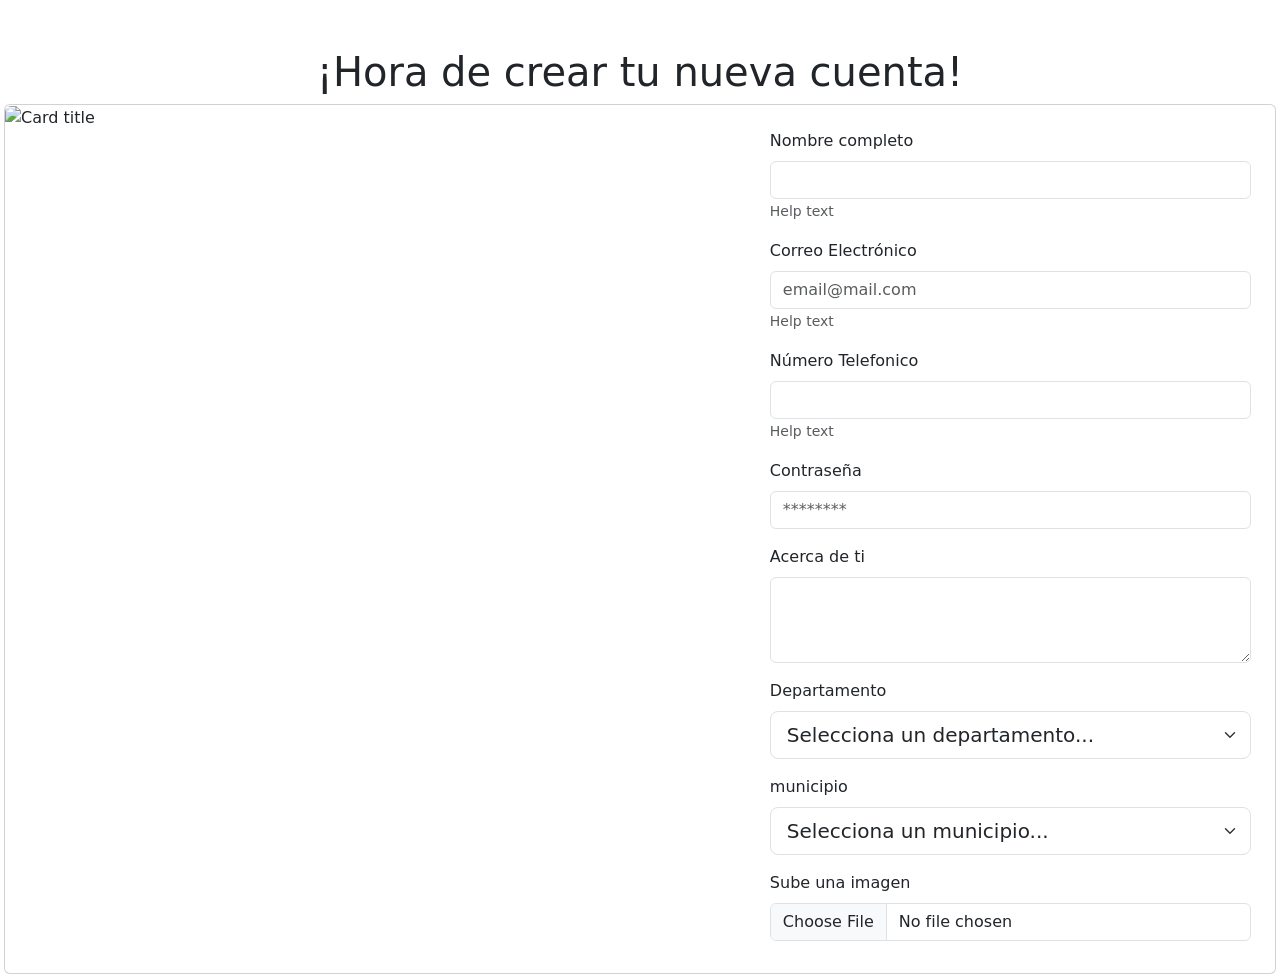
==== registro.html @ fc6c0dda "Avance 3 Registros" ====
<!DOCTYPE html>
<html lang="es">

<head>
    <meta charset="UTF-8">
    <meta name="viewport" content="width=device-width, initial-scale=1.0">
    <title>FeedTogether</title>

    <!-- Bootstrap -->
    <link href="https://cdn.jsdelivr.net/npm/bootstrap@5.3.7/dist/css/bootstrap.min.css" rel="stylesheet">

    <!-- CSS propio -->
    <link rel="stylesheet" href="css/style.css">
</head>

<body>

    <h1 class="text-center mt-5 h1">
        ¡Hora de crear tu nueva cuenta!
    </h1>

    <div class="card m-1" >
        <div class="row g-0">
            <div class="col-md-7">
                <img
                    src="img/logo.png"
                    class="img-fluid rounded-start w-100 h-100 position-sticky"
                    alt="Card title"
                />
            </div>
            <div class="col-md-5">
                <div class="card-body">
                    <form class="m-2">
                        
                        <div class="mb-3">
                            <label for="" class="form-label">Nombre completo</label>
                            <input
                            type="text"
                            class="form-control"
                            name=""
                            id=""
                            aria-describedby="helpId"
                            placeholder=""
                            />
                            <small id="helpId" class="form-text text-body-secondary"
                            >Help text</small
                            >
                        </div>
                        
                        <div class="mb-3">
                            <label for="" class="form-label">Correo Electrónico</label>
                            <input
                                type="email"
                                class="form-control"
                                name=""
                                id=""
                                aria-describedby="emailHelpId"
                                placeholder="email@mail.com"
                            />
                            <small id="emailHelpId" class="form-text text-body-secondary"
                            >Help text</small
                            >
                        </div>

                        <div class="mb-3">
                            <label for="" class="form-label">Número Telefonico</label>
                            <input
                                type="text"
                                class="form-control"
                                name=""
                                id=""
                                aria-describedby="helpId"
                                placeholder=""
                            />
                            <small id="helpId" class="form-text text-body-secondary"
                                >Help text</small
                            >
                        </div>
                        
                        <div class="mb-3">
                            <label for="" class="form-label">Contraseña</label>
                            <input
                                type="password"
                                class="form-control"
                                name=""
                                id="pwd"
                                placeholder="********"
                            />
                        </div>
                        
                        <div class="mb-3">
                            <label for="" class="form-label">Acerca de ti</label>
                            <textarea class="form-control bs-tooltip-auto" name="" id="" rows="3"></textarea>
                        </div>

                        <div class="mb-3">
                            <label for="" class="form-label">Departamento</label>
                            <select
                                
                                class="form-select form-select-lg"
                                name="departamentos"
                                id="departamentos"
                            >
                                <option value="">Selecciona un departamento...</option>
                                <option value="ahuachapan">Ahuachapán</option>
                                <option value="santa_ana">Santa Ana</option>
                                <option value="chalatenango">Chalatenango</option>
                                <option value="la_libertad">La Libertad</option>
                                <option value="san_salvador">San Salvador</option>
                                <option value="cuscatlan">Cuscatlán</option>
                                <option value="sonsonate">Sonsonate</option>
                                <option value="la_paz">La Paz</option>
                                <option value="cabañas">Cabañas</option>
                                <option value="san_vicente">San Vicente</option>
                                <option value="usulutan">Usulután</option>
                                <option value="san_miguel">San Miguel</option>
                                <option value="morazan">Morazán</option>
                                <option value="la_union">La Unión</option>
                            </select>
                        </div>

                        <div class="mb-3">
                            <label for="" class="form-label">municipio</label>
                            <select
                                class="form-select form-select-lg"
                                name=""
                                id=""
                            >
                                
                                <option value="">Selecciona un municipio...</option>
                                <!-- AHUACHAPÁN -->
                                <option value="ahuachapan_centro">Ahuachapán Centro</option>
                                <option value="ahuachapan_norte">Ahuachapán Norte</option>
                                <option value="ahuachapan_sur">Ahuachapán Sur</option>
                                <!-- CABAÑAS -->
                                <option value="cabanas_este">Cabañas Este</option>
                                <option value="cabanas_oeste">Cabañas Oeste</option>
                                <!-- CHALATENANGO -->
                                <option value="chalatenango_centro">Chalatenango Centro</option>
                                <option value="chalatenango_norte">Chalatenango Norte</option>
                                <option value="chalatenango_sur">Chalatenango Sur</option>
                                <!-- CUSCATLÁN -->
                                <option value="cuscatlan_norte">Cuscatlán Norte</option>
                                <option value="cuscatlan_sur">Cuscatlán Sur</option>
                                <!-- LA LIBERTAD -->
                                <option value="la_libertad_centro">La Libertad Centro</option>
                                <option value="la_libertad_costa">La Libertad Costa</option>
                                <option value="la_libertad_este">La Libertad Este</option>
                                <option value="la_libertad_norte">La Libertad Norte</option>
                                <option value="la_libertad_oeste">La Libertad Oeste</option>
                                <option value="la_libertad_sur">La Libertad Sur</option>
                                <!-- LA PAZ -->
                                <option value="la_paz_centro">La Paz Centro</option>
                                <option value="la_paz_este">La Paz Este</option>
                                <option value="la_paz_oeste">La Paz Oeste</option>
                                <!-- LA UNIÓN -->
                                <option value="la_union_centro">La Unión Centro</option>
                                <option value="la_union_norte">La Unión Norte</option>
                                <option value="la_union_sur">La Unión Sur</option>
                                <!-- MORAZÁN -->
                                <option value="morazan_norte">Morazán Norte</option>
                                <option value="morazan_sur">Morazán Sur</option>
                                <!-- SAN MIGUEL -->
                                <option value="san_miguel_centro">San Miguel Centro</option>
                                <option value="san_miguel_norte">San Miguel Norte</option>
                                <option value="san_miguel_oeste">San Miguel Oeste</option>
                                <!-- SAN SALVADOR -->
                                <option value="san_salvador_centro">San Salvador Centro</option>
                                <option value="san_salvador_este">San Salvador Este</option>
                                <option value="san_salvador_norte">San Salvador Norte</option>
                                <option value="san_salvador_oeste">San Salvador Oeste</option>
                                <option value="san_salvador_sur">San Salvador Sur</option>
                                <!-- SAN VICENTE -->
                                <option value="san_vicente_centro">San Vicente Centro</option>
                                <option value="san_vicente_norte">San Vicente Norte</option>
                                <option value="san_vicente_sur">San Vicente Sur</option>
                                <!-- SANTA ANA -->
                                <option value="santa_ana_centro">Santa Ana Centro</option>
                                <option value="santa_ana_este">Santa Ana Este</option>
                                <option value="santa_ana_norte">Santa Ana Norte</option>
                                <option value="santa_ana_oeste">Santa Ana Oeste</option>
                                <!-- SONSONATE -->
                                <option value="sonsonate_centro">Sonsonate Centro</option>
                                <option value="sonsonate_este">Sonsonate Este</option>
                                <option value="sonsonate_norte">Sonsonate Norte</option>
                                <option value="sonsonate_oeste">Sonsonate Oeste</option>
                                <!-- USULUTÁN -->
                                <option value="usulutan_centro">Usulután Centro</option>
                                <option value="usulutan_este">Usulután Este</option>
                                <option value="usulutan_norte">Usulután Norte</option>
                                
                            </select>
                        </div>
                        <div class="mb-3">
                            <label for="" class="form-label">Sube una imagen</label>
                            <input
                                type="file"
                                class="form-control"
                                name=""
                                id=""
                                placeholder=""
                                aria-describedby="fileHelpId"
                            />
                        </div>
                        
                        
                        





        
                    </form>
                </div>
            </div>
        </div>
    </div>
    
    
    





    <!-- Bootstrap JS -->
    <script src="https://cdn.jsdelivr.net/npm/bootstrap@5.3.7/dist/js/bootstrap.bundle.min.js"></script>

    <!-- JavaScript propio -->
    <script src="javascript/script.js"></script>

</body>

</html>
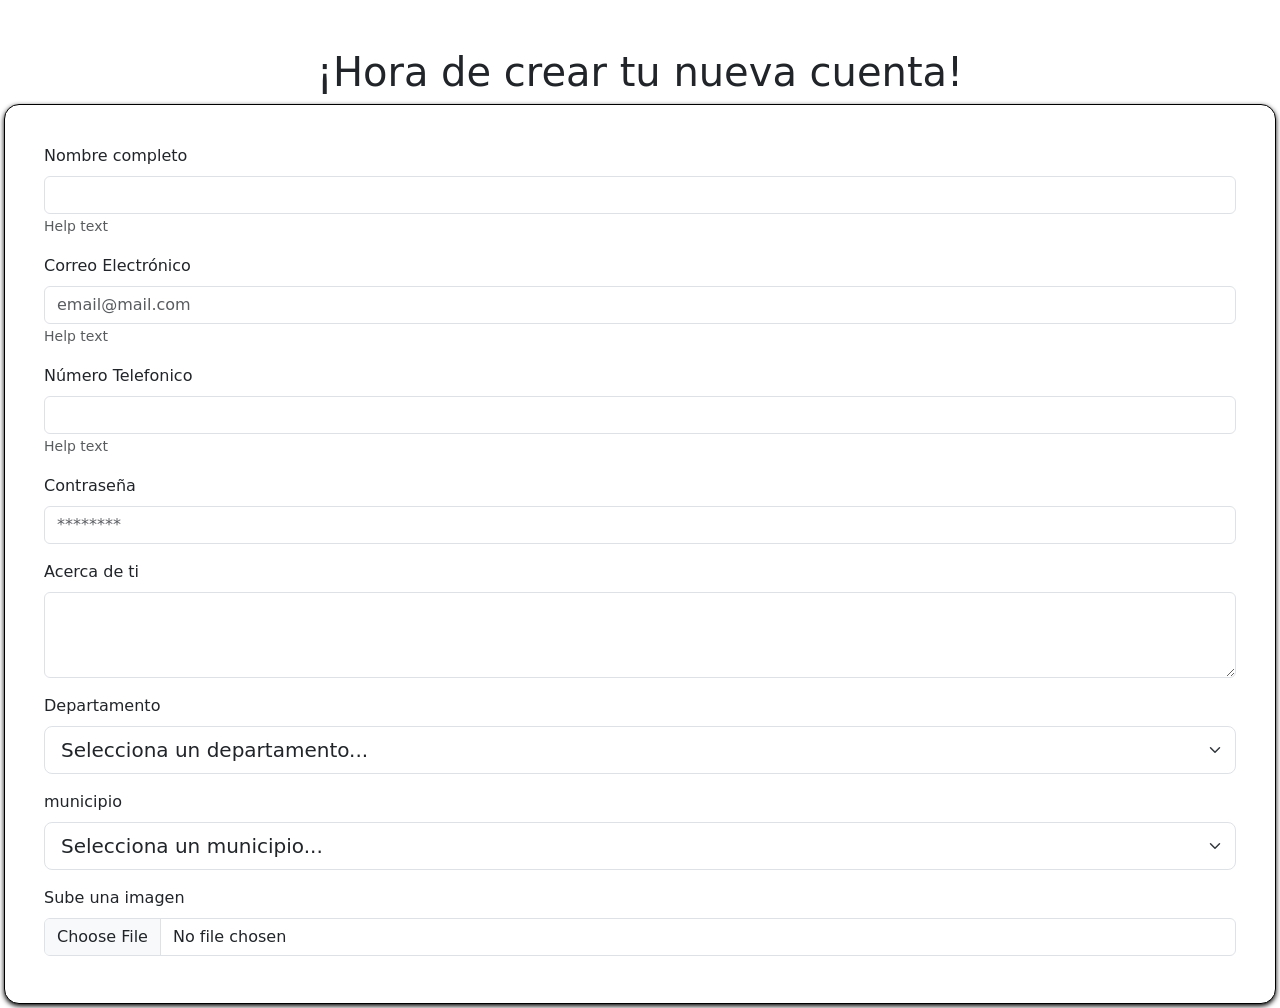
==== commit b07d3c70: "Cambiosderegistro" ====
--- a/registro.html
+++ b/registro.html
@@ -21,22 +21,16 @@
 
     <div class="card m-1" >
         <div class="row g-0">
-            <div class="col-md-7">
-                <img
-                    src="img/logo.png"
-                    class="img-fluid rounded-start w-100 h-100 position-sticky"
-                    alt="Card title"
-                />
-            </div>
-            <div class="col-md-5">
-                <div class="card-body">
-                    <form class="m-2">
-                        
-                        <div class="mb-3">
-                            <label for="" class="form-label">Nombre completo</label>
-                            <input
-                            type="text"
-                            class="form-control"
+            
+            
+            <div class="card-body">
+                <form class="m-2">
+                        
+                    <div class="mb-3">
+                        <label for="" class="form-label">Nombre completo</label>
+                        <input
+                        type="text"
+                        class="form-control"
                             name=""
                             id=""
                             aria-describedby="helpId"
@@ -213,7 +207,7 @@
         
                     </form>
                 </div>
-            </div>
+            
         </div>
     </div>
     
--- a/css/style.css
+++ b/css/style.css
@@ -0,0 +1,126 @@
+/*SOLICITUDES.PHP CSS*/
+/*contenedor*/
+.contenedor-sol{
+    width: 70%;
+    margin: 30px auto;
+}
+
+/*Solicitudes activas*/
+.titulo{
+    margin-bottom: 20px;
+    margin-left: 30px;
+    font-size: 150px;
+    text-align: center;
+}
+
+/*search box*/
+.search-box{
+    display: flex;
+    align-items: center;
+    border: 1px solid black;
+    border-radius: 40px;
+    background: white;
+    padding: 10px 15px;
+    margin-bottom: 30px;
+}
+
+/*lupita*/
+.search-box img{
+    width: 70px;
+    height: 70px;
+}
+
+/*barra de busqueda*/
+.search-box input{
+    width: 200%;
+    border: none;
+    outline: none;
+    margin-left: 15px;
+    font-size: 60px;
+}
+
+/*formato tarjetas*/
+.contenedor-card{
+    display: flex;
+    gap: 20px;
+    background-color: white;
+    border: 1px solid black;
+    border-radius: 40px;
+    padding: 15px;
+    margin-bottom: 20px;
+}
+
+.card{
+    display: flex;
+    gap: 20px;
+    background-color: white;
+    border-radius: 15px;
+    padding: 15px;
+    border: 1px solid black;
+    box-shadow: 0 2px 5px rgba(0, 0, 0, 1);
+}
+
+.card img{
+    width: 170px;
+    height: 120px;
+    object-fit: cover;
+    border-radius: 15px;
+}
+
+/*informacion del lugar que solicita la comida*/
+.info{
+    flex: 1;
+}
+
+.info h2{
+    margin-bottom: 10px;
+}
+
+.info p{
+    color: black;
+    margin-bottom: 15px;
+}
+
+/*div de la comida solicitada*/ 
+.comida{
+    display: flex;
+    gap: 10px;
+    margin-bottom: 18px;
+    flex-wrap: wrap;
+}
+
+.comida span{
+    border: 1px solid black;
+    border-radius: 20px;
+    padding: 5px 15px;
+}
+
+.botones{
+    display: flex;
+    gap: 10px;
+}
+
+/*diseño boton detalles*/
+.botones button{
+    padding: 10px 18px;
+    border-radius: 20px;
+    cursor: pointer;
+    border: 1px solid black;
+}
+
+/*diseño boton ayudar*/
+.ayudar{
+    background-color: green;
+    color: white;
+    border: none;
+}
+
+/*COMPROMETER.PHP CSS*/
+.contenedor-com{
+    
+}
+
+
+
+
+
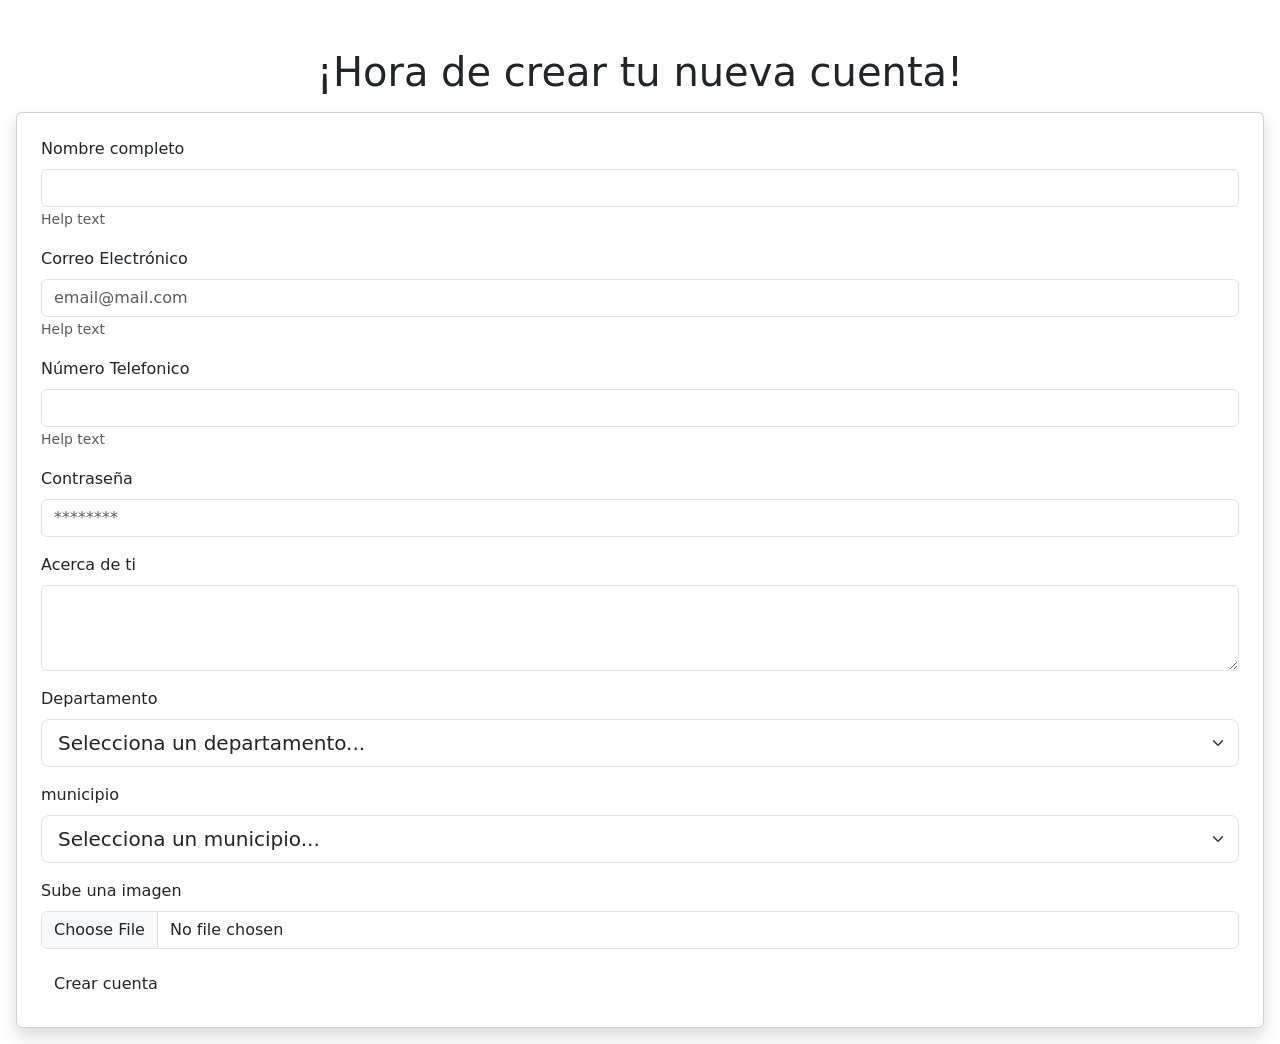
==== commit 1d1a788b: "Sufrimiento" ====
--- a/registro.html
+++ b/registro.html
@@ -1,229 +1,211 @@
-<!DOCTYPE html>
+<!doctype html>
 <html lang="es">
-
-<head>
-    <meta charset="UTF-8">
-    <meta name="viewport" content="width=device-width, initial-scale=1.0">
+  <head>
+    <meta charset="UTF-8" />
+    <meta name="viewport" content="width=device-width, initial-scale=1.0" />
     <title>FeedTogether</title>
 
     <!-- Bootstrap -->
-    <link href="https://cdn.jsdelivr.net/npm/bootstrap@5.3.7/dist/css/bootstrap.min.css" rel="stylesheet">
+    <link
+      href="https://cdn.jsdelivr.net/npm/bootstrap@5.3.7/dist/css/bootstrap.min.css"
+      rel="stylesheet"
+    />
 
     <!-- CSS propio -->
-    <link rel="stylesheet" href="css/style.css">
-</head>
-
-<body>
-
-    <h1 class="text-center mt-5 h1">
-        ¡Hora de crear tu nueva cuenta!
-    </h1>
-
-    <div class="card m-1" >
-        <div class="row g-0">
+    <link rel="stylesheet" href="css/style.css" />
+  </head>
+
+  <body style="background-color: ;">
+    <h1 class="text-center mt-5 h1">¡Hora de crear tu nueva cuenta!</h1>
+
+    <div class="card m-3 rounded shadow">
+      <div class="row g-0">
+        <div class="card-body">
+          <form class="m-2">
+            <div class="mb-3">
+              <label for="" class="form-label">Nombre completo</label>
+              <input
+                type="text"
+                class="form-control"
+                name="nombreUsuario"
+                id="nombreUsuario"
+                aria-describedby="helpId"
+                placeholder=""
+              />
+              <small id="helpId" class="form-text text-body-secondary"
+                >Help text</small
+              >
+            </div>
+
+            <div class="mb-3">
+              <label for="" class="form-label">Correo Electrónico</label>
+              <input
+                type="email"
+                class="form-control"
+                name="emailRegistro"
+                id="emailRegistro"
+                aria-describedby="emailHelpId"
+                placeholder="email@mail.com"
+              />
+              <small id="emailHelpId" class="form-text text-body-secondary"
+                >Help text</small
+              >
+            </div>
+
+            <div class="mb-3">
+              <label for="" class="form-label">Número Telefonico</label>
+              <input
+                type="text"
+                class="form-control"
+                name="telRegistro"
+                id="telRegistro"
+                aria-describedby="helpId"
+                placeholder=""
+              />
+              <small id="helpId" class="form-text text-body-secondary"
+                >Help text</small
+              >
+            </div>
+
+            <div class="mb-3">
+              <label for="" class="form-label">Contraseña</label>
+              <input
+                type="password"
+                class="form-control"
+                name="pwdRegistro"
+                id="pwdRegistro"
+                placeholder="********"
+              />
+            </div>
+
+            <div class="mb-3">
+              <label for="" class="form-label">Acerca de ti</label>
+              <textarea
+                class="form-control bs-tooltip-auto"
+                name="aboutRegistro"
+                id="aboutRegistro"
+                rows="3"
+              ></textarea>
+            </div>
+
+            <div class="mb-3">
+              <label for="" class="form-label">Departamento</label>
+              <select
+                class="form-select form-select-lg"
+                name="departamentos"
+                id="departamentos"
+              >
+                <option value="">Selecciona un departamento...</option>
+                <option value="ahuachapan">Ahuachapán</option>
+                <option value="santa_ana">Santa Ana</option>
+                <option value="chalatenango">Chalatenango</option>
+                <option value="la_libertad">La Libertad</option>
+                <option value="san_salvador">San Salvador</option>
+                <option value="cuscatlan">Cuscatlán</option>
+                <option value="sonsonate">Sonsonate</option>
+                <option value="la_paz">La Paz</option>
+                <option value="cabañas">Cabañas</option>
+                <option value="san_vicente">San Vicente</option>
+                <option value="usulutan">Usulután</option>
+                <option value="san_miguel">San Miguel</option>
+                <option value="morazan">Morazán</option>
+                <option value="la_union">La Unión</option>
+              </select>
+            </div>
+
+            <div class="mb-3">
+              <label for="" class="form-label">municipio</label>
+              <select class="form-select form-select-lg" name="" id="">
+                <option value="">Selecciona un municipio...</option>
+                <!-- AHUACHAPÁN -->
+                <option value="ahuachapan_centro">Ahuachapán Centro</option>
+                <option value="ahuachapan_norte">Ahuachapán Norte</option>
+                <option value="ahuachapan_sur">Ahuachapán Sur</option>
+                <!-- CABAÑAS -->
+                <option value="cabanas_este">Cabañas Este</option>
+                <option value="cabanas_oeste">Cabañas Oeste</option>
+                <!-- CHALATENANGO -->
+                <option value="chalatenango_centro">Chalatenango Centro</option>
+                <option value="chalatenango_norte">Chalatenango Norte</option>
+                <option value="chalatenango_sur">Chalatenango Sur</option>
+                <!-- CUSCATLÁN -->
+                <option value="cuscatlan_norte">Cuscatlán Norte</option>
+                <option value="cuscatlan_sur">Cuscatlán Sur</option>
+                <!-- LA LIBERTAD -->
+                <option value="la_libertad_centro">La Libertad Centro</option>
+                <option value="la_libertad_costa">La Libertad Costa</option>
+                <option value="la_libertad_este">La Libertad Este</option>
+                <option value="la_libertad_norte">La Libertad Norte</option>
+                <option value="la_libertad_oeste">La Libertad Oeste</option>
+                <option value="la_libertad_sur">La Libertad Sur</option>
+                <!-- LA PAZ -->
+                <option value="la_paz_centro">La Paz Centro</option>
+                <option value="la_paz_este">La Paz Este</option>
+                <option value="la_paz_oeste">La Paz Oeste</option>
+                <!-- LA UNIÓN -->
+                <option value="la_union_centro">La Unión Centro</option>
+                <option value="la_union_norte">La Unión Norte</option>
+                <option value="la_union_sur">La Unión Sur</option>
+                <!-- MORAZÁN -->
+                <option value="morazan_norte">Morazán Norte</option>
+                <option value="morazan_sur">Morazán Sur</option>
+                <!-- SAN MIGUEL -->
+                <option value="san_miguel_centro">San Miguel Centro</option>
+                <option value="san_miguel_norte">San Miguel Norte</option>
+                <option value="san_miguel_oeste">San Miguel Oeste</option>
+                <!-- SAN SALVADOR -->
+                <option value="san_salvador_centro">San Salvador Centro</option>
+                <option value="san_salvador_este">San Salvador Este</option>
+                <option value="san_salvador_norte">San Salvador Norte</option>
+                <option value="san_salvador_oeste">San Salvador Oeste</option>
+                <option value="san_salvador_sur">San Salvador Sur</option>
+                <!-- SAN VICENTE -->
+                <option value="san_vicente_centro">San Vicente Centro</option>
+                <option value="san_vicente_norte">San Vicente Norte</option>
+                <option value="san_vicente_sur">San Vicente Sur</option>
+                <!-- SANTA ANA -->
+                <option value="santa_ana_centro">Santa Ana Centro</option>
+                <option value="santa_ana_este">Santa Ana Este</option>
+                <option value="santa_ana_norte">Santa Ana Norte</option>
+                <option value="santa_ana_oeste">Santa Ana Oeste</option>
+                <!-- SONSONATE -->
+                <option value="sonsonate_centro">Sonsonate Centro</option>
+                <option value="sonsonate_este">Sonsonate Este</option>
+                <option value="sonsonate_norte">Sonsonate Norte</option>
+                <option value="sonsonate_oeste">Sonsonate Oeste</option>
+                <!-- USULUTÁN -->
+                <option value="usulutan_centro">Usulután Centro</option>
+                <option value="usulutan_este">Usulután Este</option>
+                <option value="usulutan_norte">Usulután Norte</option>
+              </select>
+            </div>
+            <div class="mb-3">
+              <label for="" class="form-label">Sube una imagen</label>
+              <input
+                type="file"
+                class="form-control"
+                name=""
+                id=""
+                placeholder=""
+                aria-describedby="fileHelpId"
+              />
+            </div>
+            <button
+              type="submit"
+              class="btn btnRegistro"
+            >
+              Crear cuenta
+            </button>
             
-            
-            <div class="card-body">
-                <form class="m-2">
-                        
-                    <div class="mb-3">
-                        <label for="" class="form-label">Nombre completo</label>
-                        <input
-                        type="text"
-                        class="form-control"
-                            name=""
-                            id=""
-                            aria-describedby="helpId"
-                            placeholder=""
-                            />
-                            <small id="helpId" class="form-text text-body-secondary"
-                            >Help text</small
-                            >
-                        </div>
-                        
-                        <div class="mb-3">
-                            <label for="" class="form-label">Correo Electrónico</label>
-                            <input
-                                type="email"
-                                class="form-control"
-                                name=""
-                                id=""
-                                aria-describedby="emailHelpId"
-                                placeholder="email@mail.com"
-                            />
-                            <small id="emailHelpId" class="form-text text-body-secondary"
-                            >Help text</small
-                            >
-                        </div>
-
-                        <div class="mb-3">
-                            <label for="" class="form-label">Número Telefonico</label>
-                            <input
-                                type="text"
-                                class="form-control"
-                                name=""
-                                id=""
-                                aria-describedby="helpId"
-                                placeholder=""
-                            />
-                            <small id="helpId" class="form-text text-body-secondary"
-                                >Help text</small
-                            >
-                        </div>
-                        
-                        <div class="mb-3">
-                            <label for="" class="form-label">Contraseña</label>
-                            <input
-                                type="password"
-                                class="form-control"
-                                name=""
-                                id="pwd"
-                                placeholder="********"
-                            />
-                        </div>
-                        
-                        <div class="mb-3">
-                            <label for="" class="form-label">Acerca de ti</label>
-                            <textarea class="form-control bs-tooltip-auto" name="" id="" rows="3"></textarea>
-                        </div>
-
-                        <div class="mb-3">
-                            <label for="" class="form-label">Departamento</label>
-                            <select
-                                
-                                class="form-select form-select-lg"
-                                name="departamentos"
-                                id="departamentos"
-                            >
-                                <option value="">Selecciona un departamento...</option>
-                                <option value="ahuachapan">Ahuachapán</option>
-                                <option value="santa_ana">Santa Ana</option>
-                                <option value="chalatenango">Chalatenango</option>
-                                <option value="la_libertad">La Libertad</option>
-                                <option value="san_salvador">San Salvador</option>
-                                <option value="cuscatlan">Cuscatlán</option>
-                                <option value="sonsonate">Sonsonate</option>
-                                <option value="la_paz">La Paz</option>
-                                <option value="cabañas">Cabañas</option>
-                                <option value="san_vicente">San Vicente</option>
-                                <option value="usulutan">Usulután</option>
-                                <option value="san_miguel">San Miguel</option>
-                                <option value="morazan">Morazán</option>
-                                <option value="la_union">La Unión</option>
-                            </select>
-                        </div>
-
-                        <div class="mb-3">
-                            <label for="" class="form-label">municipio</label>
-                            <select
-                                class="form-select form-select-lg"
-                                name=""
-                                id=""
-                            >
-                                
-                                <option value="">Selecciona un municipio...</option>
-                                <!-- AHUACHAPÁN -->
-                                <option value="ahuachapan_centro">Ahuachapán Centro</option>
-                                <option value="ahuachapan_norte">Ahuachapán Norte</option>
-                                <option value="ahuachapan_sur">Ahuachapán Sur</option>
-                                <!-- CABAÑAS -->
-                                <option value="cabanas_este">Cabañas Este</option>
-                                <option value="cabanas_oeste">Cabañas Oeste</option>
-                                <!-- CHALATENANGO -->
-                                <option value="chalatenango_centro">Chalatenango Centro</option>
-                                <option value="chalatenango_norte">Chalatenango Norte</option>
-                                <option value="chalatenango_sur">Chalatenango Sur</option>
-                                <!-- CUSCATLÁN -->
-                                <option value="cuscatlan_norte">Cuscatlán Norte</option>
-                                <option value="cuscatlan_sur">Cuscatlán Sur</option>
-                                <!-- LA LIBERTAD -->
-                                <option value="la_libertad_centro">La Libertad Centro</option>
-                                <option value="la_libertad_costa">La Libertad Costa</option>
-                                <option value="la_libertad_este">La Libertad Este</option>
-                                <option value="la_libertad_norte">La Libertad Norte</option>
-                                <option value="la_libertad_oeste">La Libertad Oeste</option>
-                                <option value="la_libertad_sur">La Libertad Sur</option>
-                                <!-- LA PAZ -->
-                                <option value="la_paz_centro">La Paz Centro</option>
-                                <option value="la_paz_este">La Paz Este</option>
-                                <option value="la_paz_oeste">La Paz Oeste</option>
-                                <!-- LA UNIÓN -->
-                                <option value="la_union_centro">La Unión Centro</option>
-                                <option value="la_union_norte">La Unión Norte</option>
-                                <option value="la_union_sur">La Unión Sur</option>
-                                <!-- MORAZÁN -->
-                                <option value="morazan_norte">Morazán Norte</option>
-                                <option value="morazan_sur">Morazán Sur</option>
-                                <!-- SAN MIGUEL -->
-                                <option value="san_miguel_centro">San Miguel Centro</option>
-                                <option value="san_miguel_norte">San Miguel Norte</option>
-                                <option value="san_miguel_oeste">San Miguel Oeste</option>
-                                <!-- SAN SALVADOR -->
-                                <option value="san_salvador_centro">San Salvador Centro</option>
-                                <option value="san_salvador_este">San Salvador Este</option>
-                                <option value="san_salvador_norte">San Salvador Norte</option>
-                                <option value="san_salvador_oeste">San Salvador Oeste</option>
-                                <option value="san_salvador_sur">San Salvador Sur</option>
-                                <!-- SAN VICENTE -->
-                                <option value="san_vicente_centro">San Vicente Centro</option>
-                                <option value="san_vicente_norte">San Vicente Norte</option>
-                                <option value="san_vicente_sur">San Vicente Sur</option>
-                                <!-- SANTA ANA -->
-                                <option value="santa_ana_centro">Santa Ana Centro</option>
-                                <option value="santa_ana_este">Santa Ana Este</option>
-                                <option value="santa_ana_norte">Santa Ana Norte</option>
-                                <option value="santa_ana_oeste">Santa Ana Oeste</option>
-                                <!-- SONSONATE -->
-                                <option value="sonsonate_centro">Sonsonate Centro</option>
-                                <option value="sonsonate_este">Sonsonate Este</option>
-                                <option value="sonsonate_norte">Sonsonate Norte</option>
-                                <option value="sonsonate_oeste">Sonsonate Oeste</option>
-                                <!-- USULUTÁN -->
-                                <option value="usulutan_centro">Usulután Centro</option>
-                                <option value="usulutan_este">Usulután Este</option>
-                                <option value="usulutan_norte">Usulután Norte</option>
-                                
-                            </select>
-                        </div>
-                        <div class="mb-3">
-                            <label for="" class="form-label">Sube una imagen</label>
-                            <input
-                                type="file"
-                                class="form-control"
-                                name=""
-                                id=""
-                                placeholder=""
-                                aria-describedby="fileHelpId"
-                            />
-                        </div>
-                        
-                        
-                        
-
-
-
-
-
-        
-                    </form>
-                </div>
-            
+          </form>
         </div>
+      </div>
     </div>
-    
-    
-    
-
-
-
-
 
     <!-- Bootstrap JS -->
     <script src="https://cdn.jsdelivr.net/npm/bootstrap@5.3.7/dist/js/bootstrap.bundle.min.js"></script>
 
     <!-- JavaScript propio -->
     <script src="javascript/script.js"></script>
-
-</body>
-
-</html>+  </body>
+</html>
--- a/css/style.css
+++ b/css/style.css
@@ -1,126 +1,3 @@
-/*SOLICITUDES.PHP CSS*/
-/*contenedor*/
-.contenedor-sol{
-    width: 70%;
-    margin: 30px auto;
-}
-
-/*Solicitudes activas*/
-.titulo{
-    margin-bottom: 20px;
-    margin-left: 30px;
-    font-size: 150px;
-    text-align: center;
-}
-
-/*search box*/
-.search-box{
-    display: flex;
-    align-items: center;
-    border: 1px solid black;
-    border-radius: 40px;
-    background: white;
-    padding: 10px 15px;
-    margin-bottom: 30px;
-}
-
-/*lupita*/
-.search-box img{
-    width: 70px;
-    height: 70px;
-}
-
-/*barra de busqueda*/
-.search-box input{
-    width: 200%;
-    border: none;
-    outline: none;
-    margin-left: 15px;
-    font-size: 60px;
-}
-
-/*formato tarjetas*/
-.contenedor-card{
-    display: flex;
-    gap: 20px;
-    background-color: white;
-    border: 1px solid black;
-    border-radius: 40px;
-    padding: 15px;
-    margin-bottom: 20px;
-}
-
-.card{
-    display: flex;
-    gap: 20px;
-    background-color: white;
-    border-radius: 15px;
-    padding: 15px;
-    border: 1px solid black;
-    box-shadow: 0 2px 5px rgba(0, 0, 0, 1);
-}
-
-.card img{
-    width: 170px;
-    height: 120px;
-    object-fit: cover;
-    border-radius: 15px;
-}
-
-/*informacion del lugar que solicita la comida*/
-.info{
-    flex: 1;
-}
-
-.info h2{
-    margin-bottom: 10px;
-}
-
-.info p{
-    color: black;
-    margin-bottom: 15px;
-}
-
-/*div de la comida solicitada*/ 
-.comida{
-    display: flex;
-    gap: 10px;
-    margin-bottom: 18px;
-    flex-wrap: wrap;
-}
-
-.comida span{
-    border: 1px solid black;
-    border-radius: 20px;
-    padding: 5px 15px;
-}
-
-.botones{
-    display: flex;
-    gap: 10px;
-}
-
-/*diseño boton detalles*/
-.botones button{
-    padding: 10px 18px;
-    border-radius: 20px;
-    cursor: pointer;
-    border: 1px solid black;
-}
-
-/*diseño boton ayudar*/
-.ayudar{
-    background-color: green;
-    color: white;
-    border: none;
-}
-
-/*COMPROMETER.PHP CSS*/
-.contenedor-com{
-    
-}
-
-
-
-
-
+bntRegistro{
+    background-color: yellow;
+}
